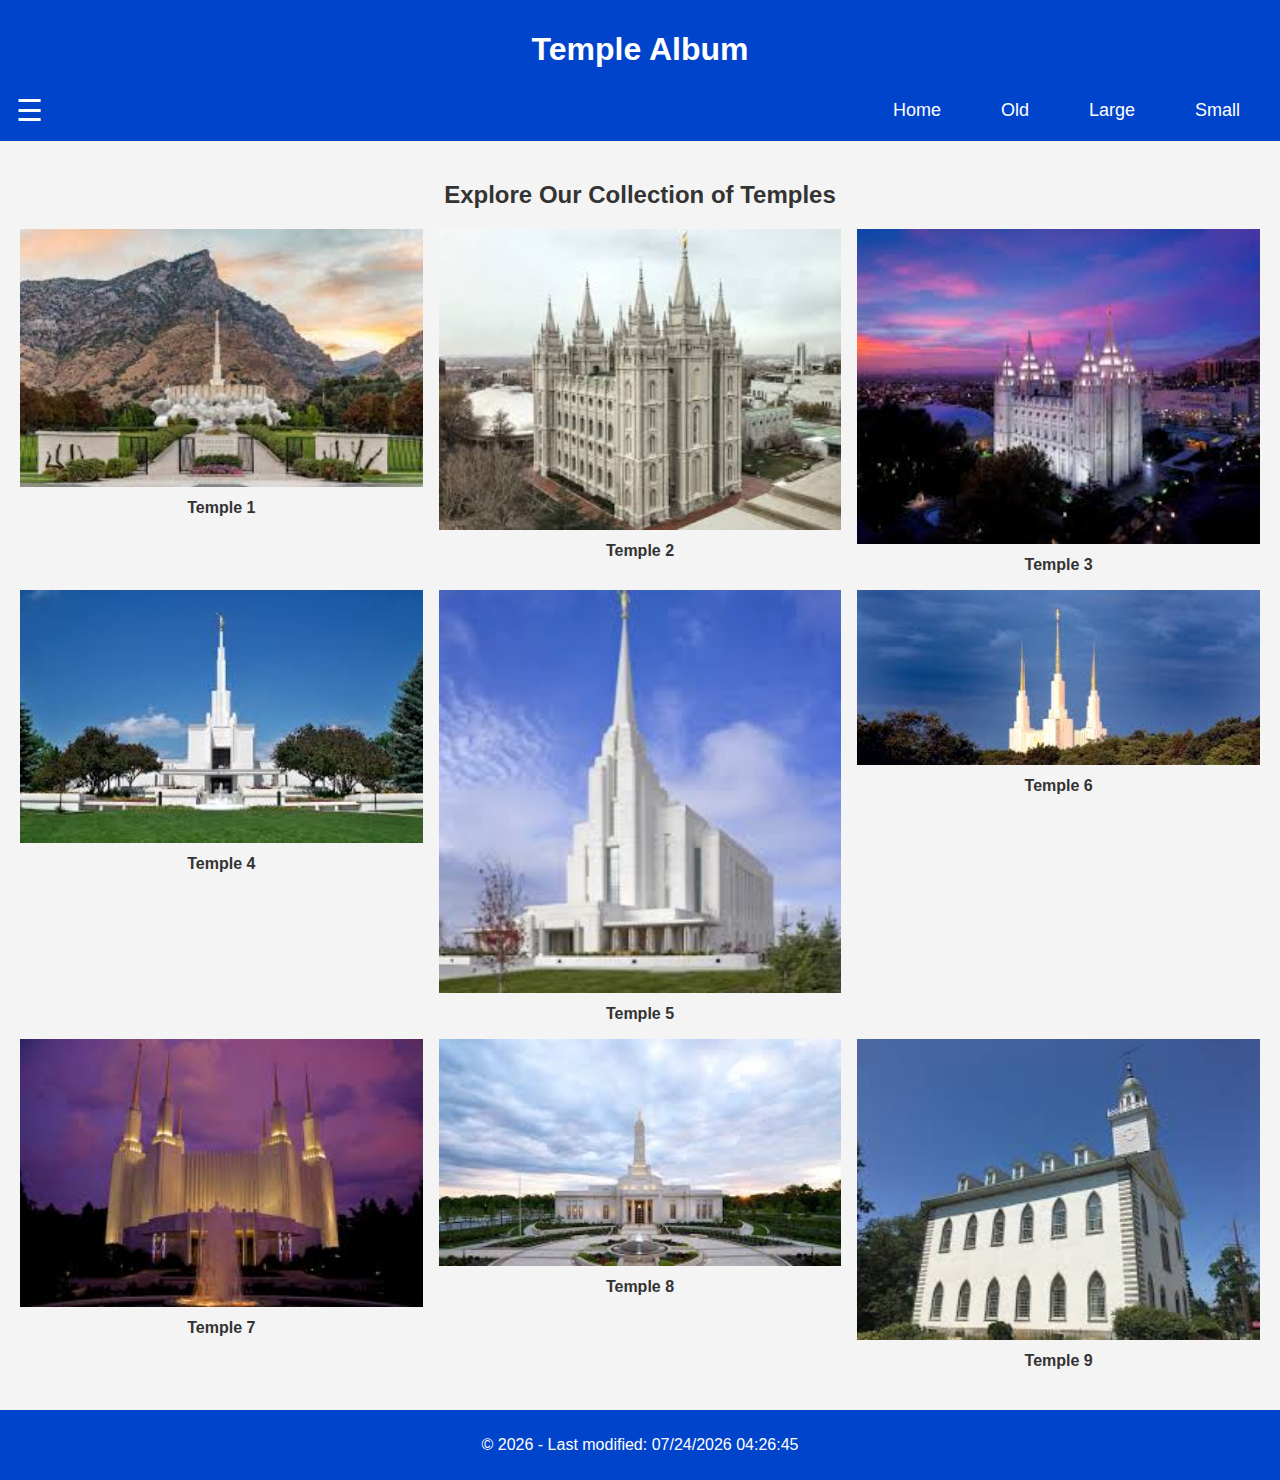
==== filtered-temples.html @ 60c20295 "work pls" ====
<!DOCTYPE html>
<html lang="en">
<head>
    <meta charset="UTF-8">
    <meta name="viewport" content="width=device-width, initial-scale=1.0">
    <meta name="description" content="Explore a collection of beautiful temple images in our Temple Album. View various temples with detailed captions.">
    <meta name="author" content="Jayden Luke">
    <title>Temple Album - Explore Different Temples</title>
    <link rel="stylesheet" href="temples.css">
    <link rel="stylesheet" href="temples-large.css">
    <script src="temples.js" defer></script>
</head>
<body>
    <header>
        <h1>Temple Album</h1>
        <nav>
            <button class="hamburger" aria-label="Toggle menu">&#9776;</button>
            <ul class="nav-menu">
                <li><a href="#">Home</a></li>
                <li><a href="#">Old</a></li>
                <li><a href="#">Large</a></li>
                <li><a href="#">Small</a></li>
            </ul>
        </nav>
    </header>

    <main>
        <h2>Explore Our Collection of Temples</h2>
        <section class="temple-gallery">
            <!-- Placeholder temple images with captions -->
            <figure>
                <img src="temple1.jpg"Beautiful temple 1 with scenic surroundings">
                <figcaption>Temple 1</figcaption>
            </figure>
            <figure>
                <img src="temple2.jpg" alt="Temple 2 with stunning architecture">
                <figcaption>Temple 2</figcaption>
            </figure>
            <figure>
                <img src="temple3.jpg" alt="Temple 3 standing tall in the sunset">
                <figcaption>Temple 3</figcaption>
            </figure>
            <figure>
                <img src="temple4.jpg" alt="Temple 4, known for its historical value">
                <figcaption>Temple 4</figcaption>
            </figure>
            <figure>
                <img src="temple5.jpg" alt="Temple 5 surrounded by lush greenery">
                <figcaption>Temple 5</figcaption>
            </figure>
            <figure>
                <img src="temple6.jpg" alt="Temple 6 with breathtaking mountain views">
                <figcaption>Temple 6</figcaption>
            </figure>
            <figure>
                <img src="temple7.jpg" alt="Temple 7, a peaceful place of worship">
                <figcaption>Temple 7</figcaption>
            </figure>
            <figure>
                <img src="temple8.jpg" alt="Temple 8 at night with glowing lights">
                <figcaption>Temple 8</figcaption>
            </figure>
            <figure>
                <img src="temple9.jpg" alt="Temple 9, famous for its intricate carvings">
                <figcaption>Temple 9</figcaption>
            </figure>
        </section>
    </main>

    <footer>
        <p>&copy; <span id="year"></span> - Last modified: <span id="lastModified"></span></p>
    </footer>

    <script>
        // Update footer year and last modified date
        document.getElementById("year").textContent = new Date().getFullYear();
        document.getElementById("lastModified").textContent = document.lastModified;
    </script>
</body>
</html>
---- temples.css ----
/* temples.css - Mobile First Design */

body {
    font-family: 'Arial', sans-serif;
    margin: 0;
    padding: 0;
    background-color: #f4f4f4; /* Light gray background */
    color: #333; /* Dark text for readability */
}

header {
    background-color: #0044cc; /* Blue for the header */
    color: white;
    text-align: center;
    padding: 10px;
}

nav {
    display: flex;
    justify-content: space-between;
    align-items: center;
    position: relative;
}

nav ul {
    display: none;
    list-style-type: none;
    padding: 0;
    margin: 0;
}

nav ul li {
    display: block;
    margin: 10px 0;
}

nav ul li a {
    color: white;
    text-decoration: none;
    font-size: 18px;
    padding: 10px;
    display: block;
}

/* Hamburger Button */
.hamburger {
    display: block;
    font-size: 30px;
    background: none;
    border: none;
    color: white;
    cursor: pointer;
}

/* Main Section */
main {
    padding: 20px;
    text-align: center;
}

.temple-gallery {
    display: grid;
    grid-template-columns: 1fr; /* Single column for mobile-first */
    gap: 10px;
}

figure {
    margin: 0;
}

img {
    width: 100%;
    height: auto;
}

/* Footer */
footer {
    background-color: #0044cc; /* Blue for the footer */
    color: white;
    text-align: center;
    padding: 10px;
    position: relative;
    margin-top: 20px;
}

/* Mobile Responsive Menu */
@media (max-width: 600px) {
    nav ul {
        display: block;
        background-color: #0044cc; /* Blue background for mobile menu */
        position: absolute;
        top: 50px;
        right: 0;
        width: 200px;
        text-align: right;
        z-index: 1; /* Ensure it is on top */
    }

    nav ul li {
        display: block;
        padding: 5px 10px;
    }

    .hamburger {
        display: block;
    }
}

/* Larger Screens (Tablet and up) */
@media (min-width: 601px) {
    nav ul {
        display: flex;
        justify-content: center;
        align-items: center;
    }

    nav ul li {
        margin: 0 20px;
    }

    .temple-gallery {
        grid-template-columns: repeat(3, 1fr); /* Three columns layout */
        gap: 16px; /* Space between items */
    }

    .temple-gallery img {
        width: 100%;
        height: auto;
        object-fit: cover; /* Ensure images fill the container */
    }

    figure {
        margin: 0;
        text-align: center;
    }

    figcaption {
        margin-top: 8px;
        font-size: 1rem;
        font-weight: bold;
        color: #333; /* Dark text for captions */
    }

    /* Navigation links hover effect */
    nav a {
        text-decoration: none;
        color: inherit;
        transition: color 0.3s ease;
    }

    nav a:hover {
        color: #0077cc; /* Lighter blue on hover */
    }
}
---- temples-large.css ----
/* temples-large.css - For Larger Screens */

@media (min-width: 601px) {
    /* Navigation Styling */
    nav ul {
        display: flex;
        justify-content: center;
        align-items: center;
        padding: 0;
        list-style: none;
    }

    nav ul li {
        margin: 0 20px;
    }

    nav ul li a {
        text-decoration: none;
        font-size: 18px;
        padding: 10px;
        display: block;
        transition: color 0.3s ease;
    }

    /* Navigation links hover effect */
    nav a {
        text-decoration: none;
        color: inherit;
        transition: color 0.3s ease;
    }

    nav a:hover {
        color: #0077cc; /* Change color on hover */
    }

    /* Temple Gallery Layout */
    .temple-gallery {
        display: grid;
        grid-template-columns: repeat(3, 1fr); /* Three columns layout */
        gap: 16px; /* Space between items */
    }

    .temple-gallery img {
        width: 100%; /* Make images 100% width of their container */
        height: auto; /* Maintain aspect ratio */
        object-fit: cover; /* Ensure images cover their containers */
    }

    /* Figure & Caption Styling */
    figure {
        margin: 0;
        text-align: center;
    }

    figcaption {
        margin-top: 8px;
        font-size: 1rem;
        font-weight: bold;
        color: #333; /* Ensure caption text is dark for readability */
    }
}
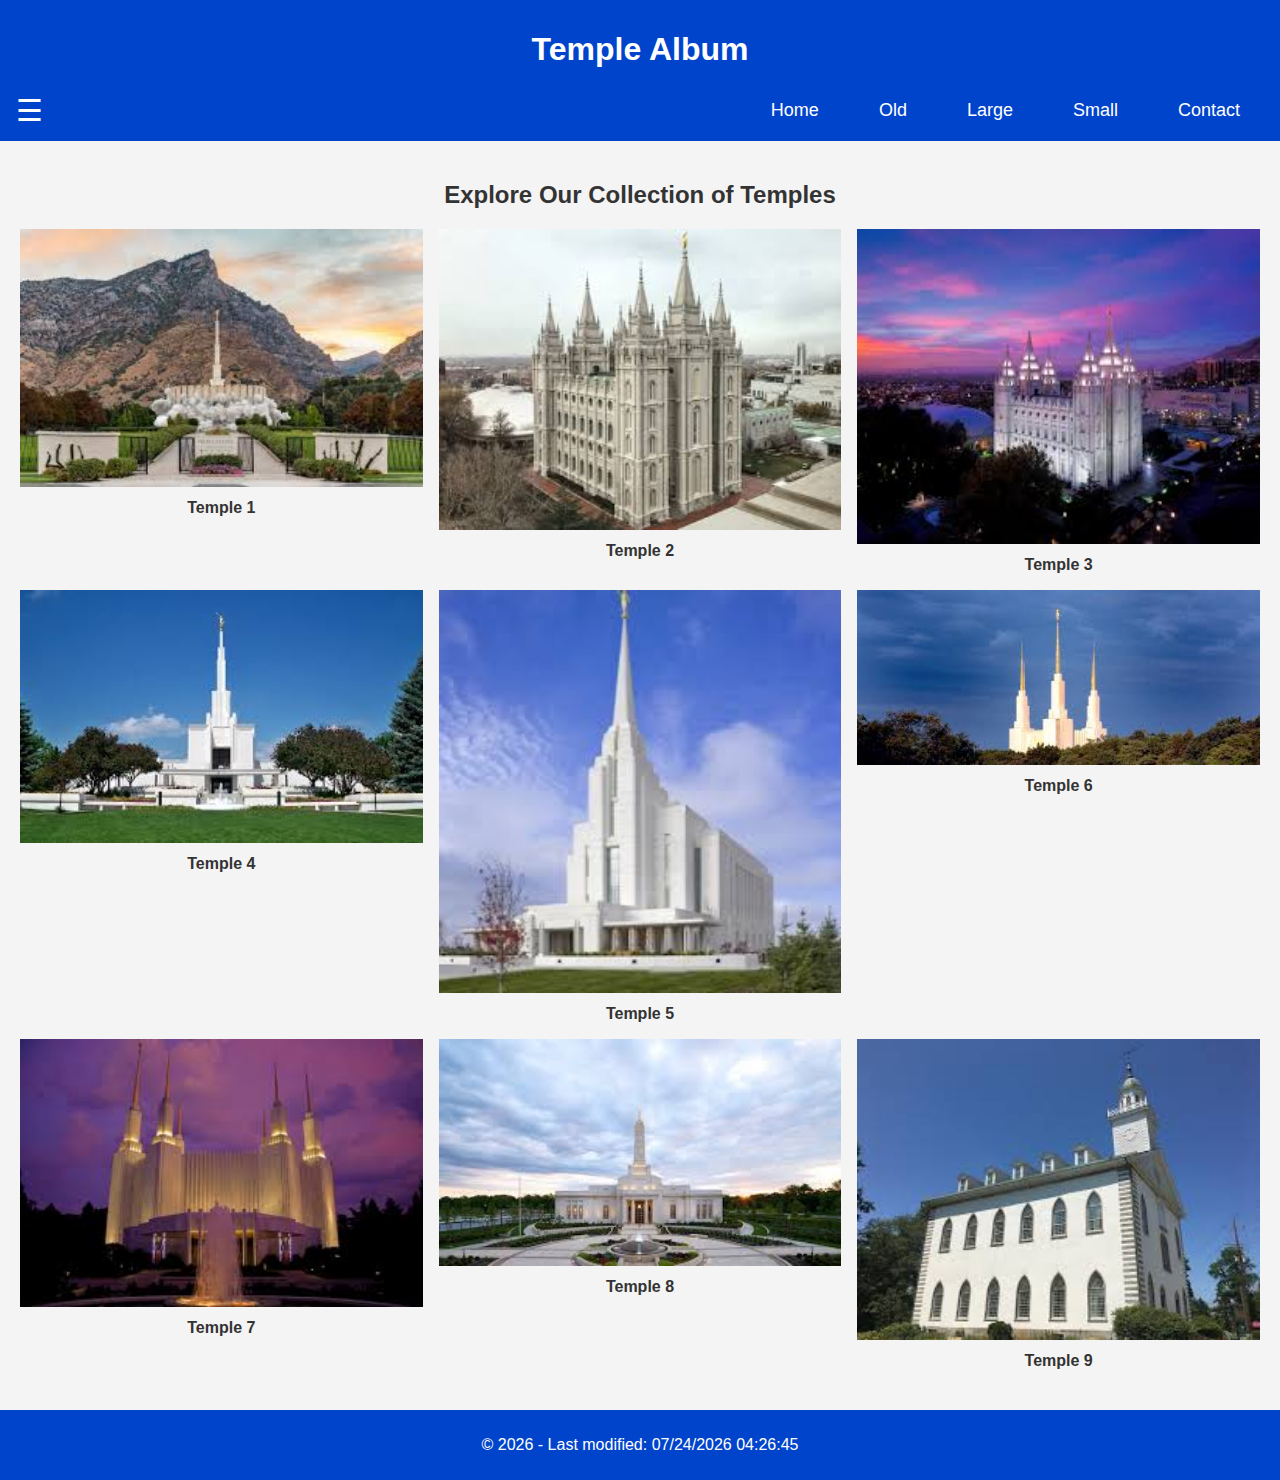
==== commit b9a23658: "<a> added" ====
--- a/filtered-temples.html
+++ b/filtered-temples.html
@@ -20,6 +20,8 @@
                 <li><a href="#">Old</a></li>
                 <li><a href="#">Large</a></li>
                 <li><a href="#">Small</a></li>
+                <!-- Added missing 5th <a> tag -->
+                <li><a href="#">Contact</a></li> 
             </ul>
         </nav>
     </header>
@@ -29,7 +31,7 @@
         <section class="temple-gallery">
             <!-- Placeholder temple images with captions -->
             <figure>
-                <img src="temple1.jpg"Beautiful temple 1 with scenic surroundings">
+                <img src="temple1.jpg" alt="Beautiful temple 1 with scenic surroundings">
                 <figcaption>Temple 1</figcaption>
             </figure>
             <figure>
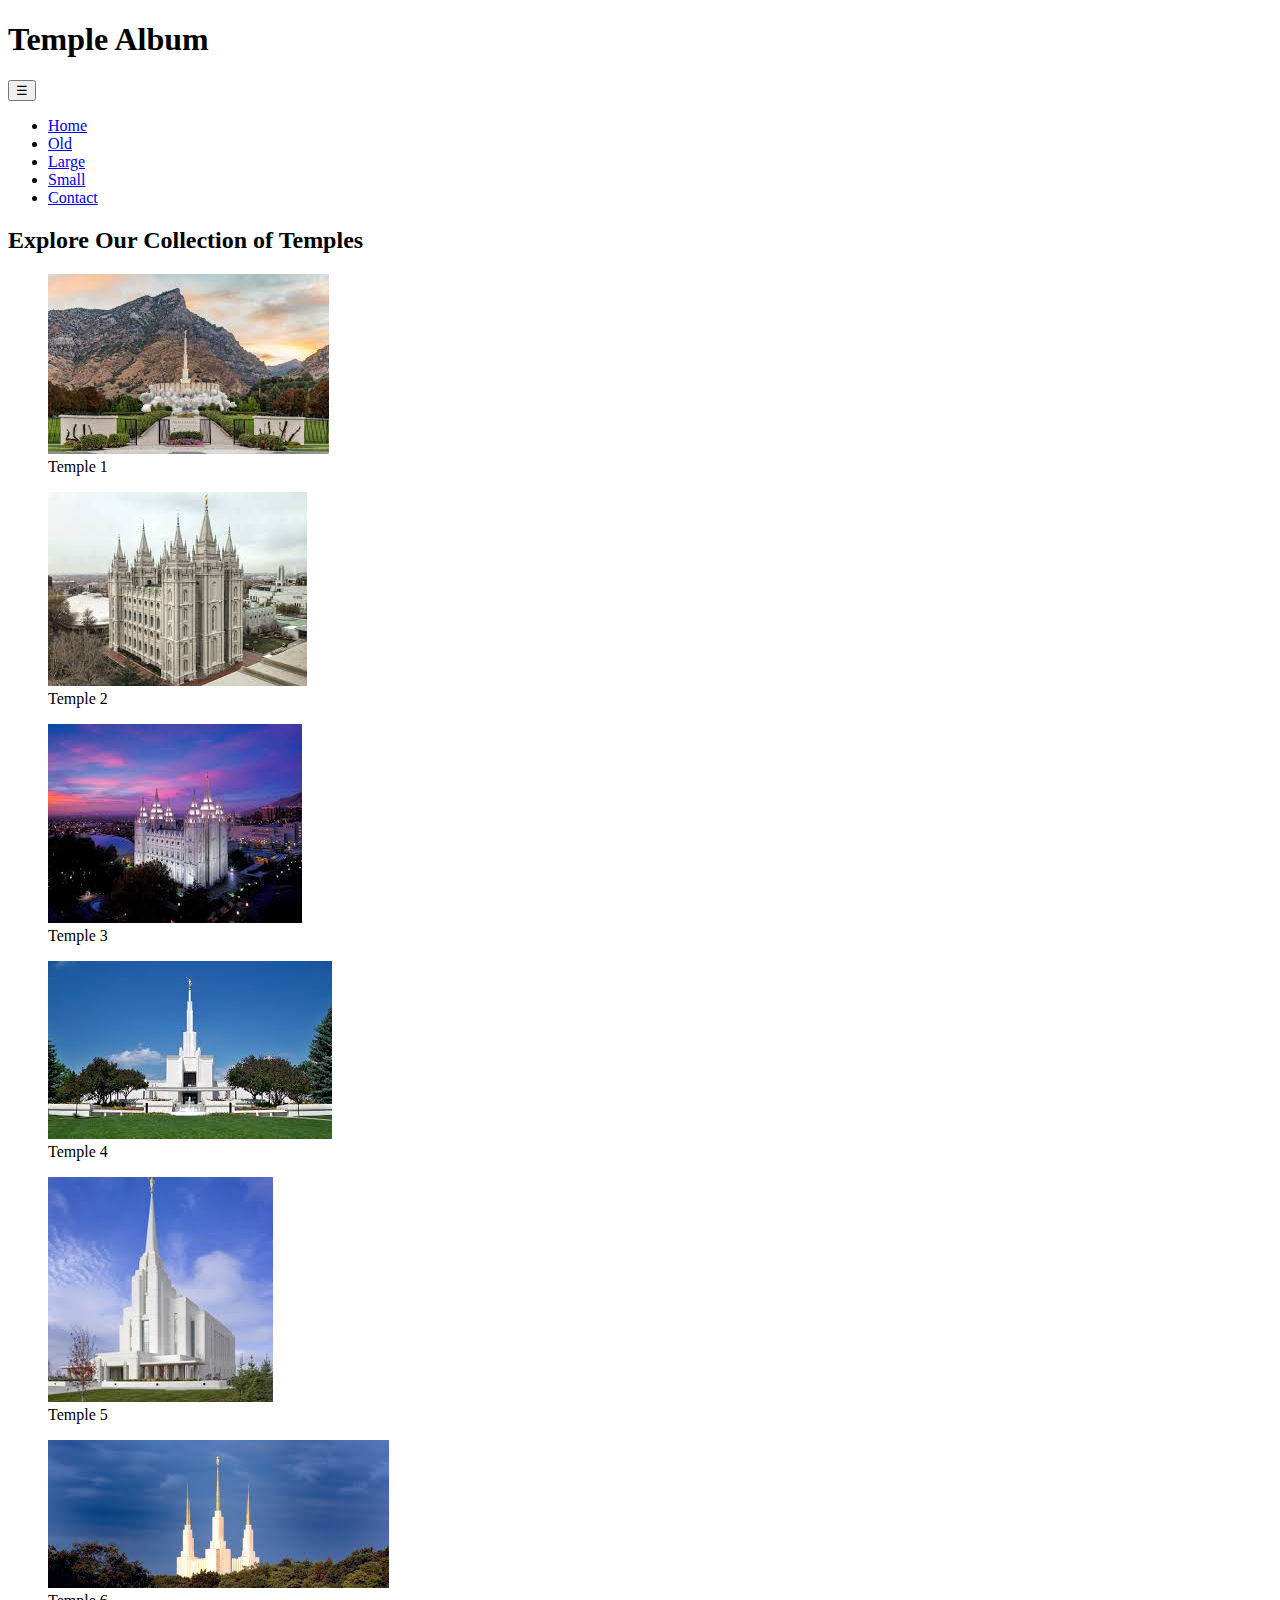
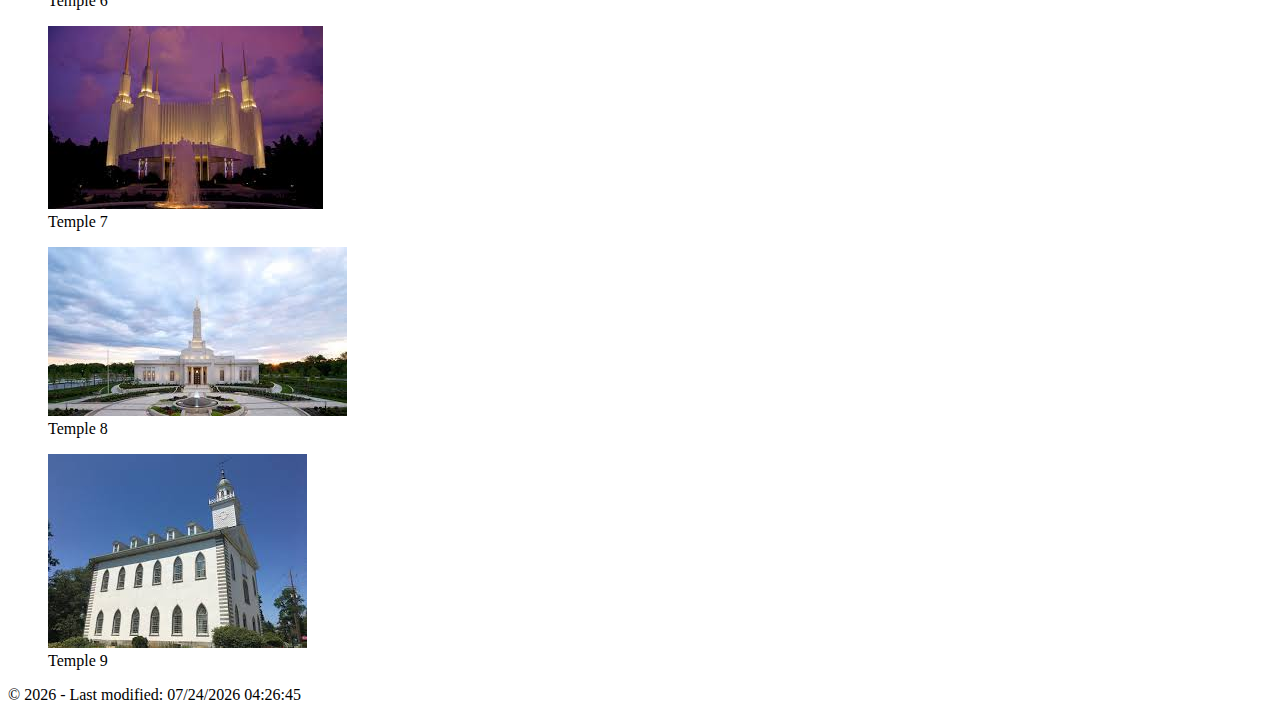
==== commit 5b932474: "CSS CSS Files ❌ temples.css temples-large.css CSS files are located in styles directory. Google Font" ====
--- a/filtered-temples.html
+++ b/filtered-temples.html
@@ -6,9 +6,16 @@
     <meta name="description" content="Explore a collection of beautiful temple images in our Temple Album. View various temples with detailed captions.">
     <meta name="author" content="Jayden Luke">
     <title>Temple Album - Explore Different Temples</title>
-    <link rel="stylesheet" href="temples.css">
-    <link rel="stylesheet" href="temples-large.css">
-    <script src="temples.js" defer></script>
+
+    <!-- Google Font Embed -->
+    <link href="https://fonts.googleapis.com/css2?family=Roboto:wght@400;700&display=swap" rel="stylesheet">
+
+    <!-- Corrected paths for CSS -->
+    <link rel="stylesheet" href="styles/temples.css">
+    <link rel="stylesheet" href="styles/temples-large.css">
+
+    <!-- Corrected path for JS file -->
+    <script src="scripts/temples.js" defer></script>
 </head>
 <body>
     <header>
@@ -20,7 +27,6 @@
                 <li><a href="#">Old</a></li>
                 <li><a href="#">Large</a></li>
                 <li><a href="#">Small</a></li>
-                <!-- Added missing 5th <a> tag -->
                 <li><a href="#">Contact</a></li> 
             </ul>
         </nav>
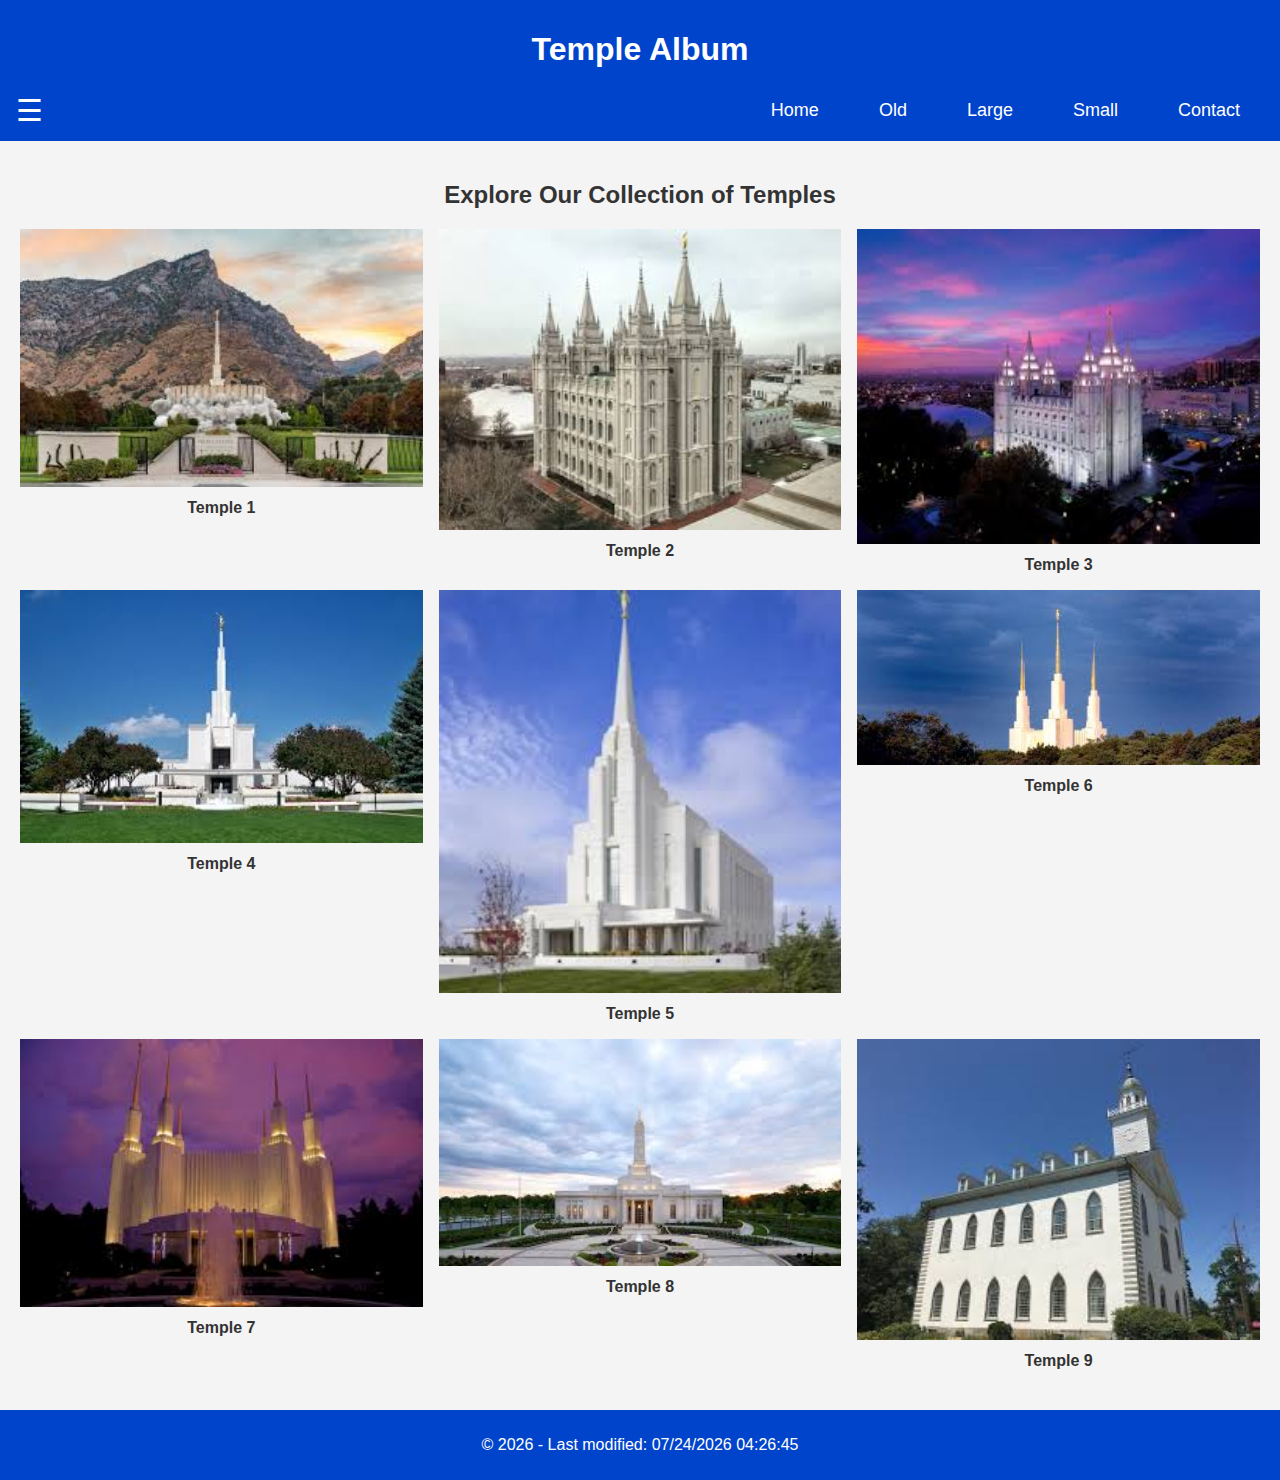
==== commit 23a17abd: "ok" ====
--- a/filtered-temples.html
+++ b/filtered-temples.html
@@ -6,16 +6,9 @@
     <meta name="description" content="Explore a collection of beautiful temple images in our Temple Album. View various temples with detailed captions.">
     <meta name="author" content="Jayden Luke">
     <title>Temple Album - Explore Different Temples</title>
-
-    <!-- Google Font Embed -->
-    <link href="https://fonts.googleapis.com/css2?family=Roboto:wght@400;700&display=swap" rel="stylesheet">
-
-    <!-- Corrected paths for CSS -->
-    <link rel="stylesheet" href="styles/temples.css">
-    <link rel="stylesheet" href="styles/temples-large.css">
-
-    <!-- Corrected path for JS file -->
-    <script src="scripts/temples.js" defer></script>
+    <link rel="stylesheet" href="temples.css">
+    <link rel="stylesheet" href="temples-large.css">
+    <script src="temples.js" defer></script>
 </head>
 <body>
     <header>
@@ -27,6 +20,7 @@
                 <li><a href="#">Old</a></li>
                 <li><a href="#">Large</a></li>
                 <li><a href="#">Small</a></li>
+                <!-- Added missing 5th <a> tag -->
                 <li><a href="#">Contact</a></li> 
             </ul>
         </nav>
--- a/temples.css
+++ b/temples.css
@@ -0,0 +1,154 @@
+/* temples.css - Mobile First Design */
+
+body {
+    font-family: 'Arial', sans-serif;
+    margin: 0;
+    padding: 0;
+    background-color: #f4f4f4; /* Light gray background */
+    color: #333; /* Dark text for readability */
+}
+
+header {
+    background-color: #0044cc; /* Blue for the header */
+    color: white;
+    text-align: center;
+    padding: 10px;
+}
+
+nav {
+    display: flex;
+    justify-content: space-between;
+    align-items: center;
+    position: relative;
+}
+
+nav ul {
+    display: none;
+    list-style-type: none;
+    padding: 0;
+    margin: 0;
+}
+
+nav ul li {
+    display: block;
+    margin: 10px 0;
+}
+
+nav ul li a {
+    color: white;
+    text-decoration: none;
+    font-size: 18px;
+    padding: 10px;
+    display: block;
+}
+
+/* Hamburger Button */
+.hamburger {
+    display: block;
+    font-size: 30px;
+    background: none;
+    border: none;
+    color: white;
+    cursor: pointer;
+}
+
+/* Main Section */
+main {
+    padding: 20px;
+    text-align: center;
+}
+
+.temple-gallery {
+    display: grid;
+    grid-template-columns: 1fr; /* Single column for mobile-first */
+    gap: 10px;
+}
+
+figure {
+    margin: 0;
+}
+
+img {
+    width: 100%;
+    height: auto;
+}
+
+/* Footer */
+footer {
+    background-color: #0044cc; /* Blue for the footer */
+    color: white;
+    text-align: center;
+    padding: 10px;
+    position: relative;
+    margin-top: 20px;
+}
+
+/* Mobile Responsive Menu */
+@media (max-width: 600px) {
+    nav ul {
+        display: block;
+        background-color: #0044cc; /* Blue background for mobile menu */
+        position: absolute;
+        top: 50px;
+        right: 0;
+        width: 200px;
+        text-align: right;
+        z-index: 1; /* Ensure it is on top */
+    }
+
+    nav ul li {
+        display: block;
+        padding: 5px 10px;
+    }
+
+    .hamburger {
+        display: block;
+    }
+}
+
+/* Larger Screens (Tablet and up) */
+@media (min-width: 601px) {
+    nav ul {
+        display: flex;
+        justify-content: center;
+        align-items: center;
+    }
+
+    nav ul li {
+        margin: 0 20px;
+    }
+
+    .temple-gallery {
+        grid-template-columns: repeat(3, 1fr); /* Three columns layout */
+        gap: 16px; /* Space between items */
+    }
+
+    .temple-gallery img {
+        width: 100%;
+        height: auto;
+        object-fit: cover; /* Ensure images fill the container */
+    }
+
+    figure {
+        margin: 0;
+        text-align: center;
+    }
+
+    figcaption {
+        margin-top: 8px;
+        font-size: 1rem;
+        font-weight: bold;
+        color: #333; /* Dark text for captions */
+    }
+
+    /* Navigation links hover effect */
+    nav a {
+        text-decoration: none;
+        color: inherit;
+        transition: color 0.3s ease;
+    }
+
+    nav a:hover {
+        color: #0077cc; /* Lighter blue on hover */
+    }
+}
--- a/temples-large.css
+++ b/temples-large.css
@@ -0,0 +1,61 @@
+/* temples-large.css - For Larger Screens */
+
+@media (min-width: 601px) {
+    /* Navigation Styling */
+    nav ul {
+        display: flex;
+        justify-content: center;
+        align-items: center;
+        padding: 0;
+        list-style: none;
+    }
+
+    nav ul li {
+        margin: 0 20px;
+    }
+
+    nav ul li a {
+        text-decoration: none;
+        font-size: 18px;
+        padding: 10px;
+        display: block;
+        transition: color 0.3s ease;
+    }
+
+    /* Navigation links hover effect */
+    nav a {
+        text-decoration: none;
+        color: inherit;
+        transition: color 0.3s ease;
+    }
+
+    nav a:hover {
+        color: #0077cc; /* Change color on hover */
+    }
+
+    /* Temple Gallery Layout */
+    .temple-gallery {
+        display: grid;
+        grid-template-columns: repeat(3, 1fr); /* Three columns layout */
+        gap: 16px; /* Space between items */
+    }
+
+    .temple-gallery img {
+        width: 100%; /* Make images 100% width of their container */
+        height: auto; /* Maintain aspect ratio */
+        object-fit: cover; /* Ensure images cover their containers */
+    }
+
+    /* Figure & Caption Styling */
+    figure {
+        margin: 0;
+        text-align: center;
+    }
+
+    figcaption {
+        margin-top: 8px;
+        font-size: 1rem;
+        font-weight: bold;
+        color: #333; /* Ensure caption text is dark for readability */
+    }
+}
